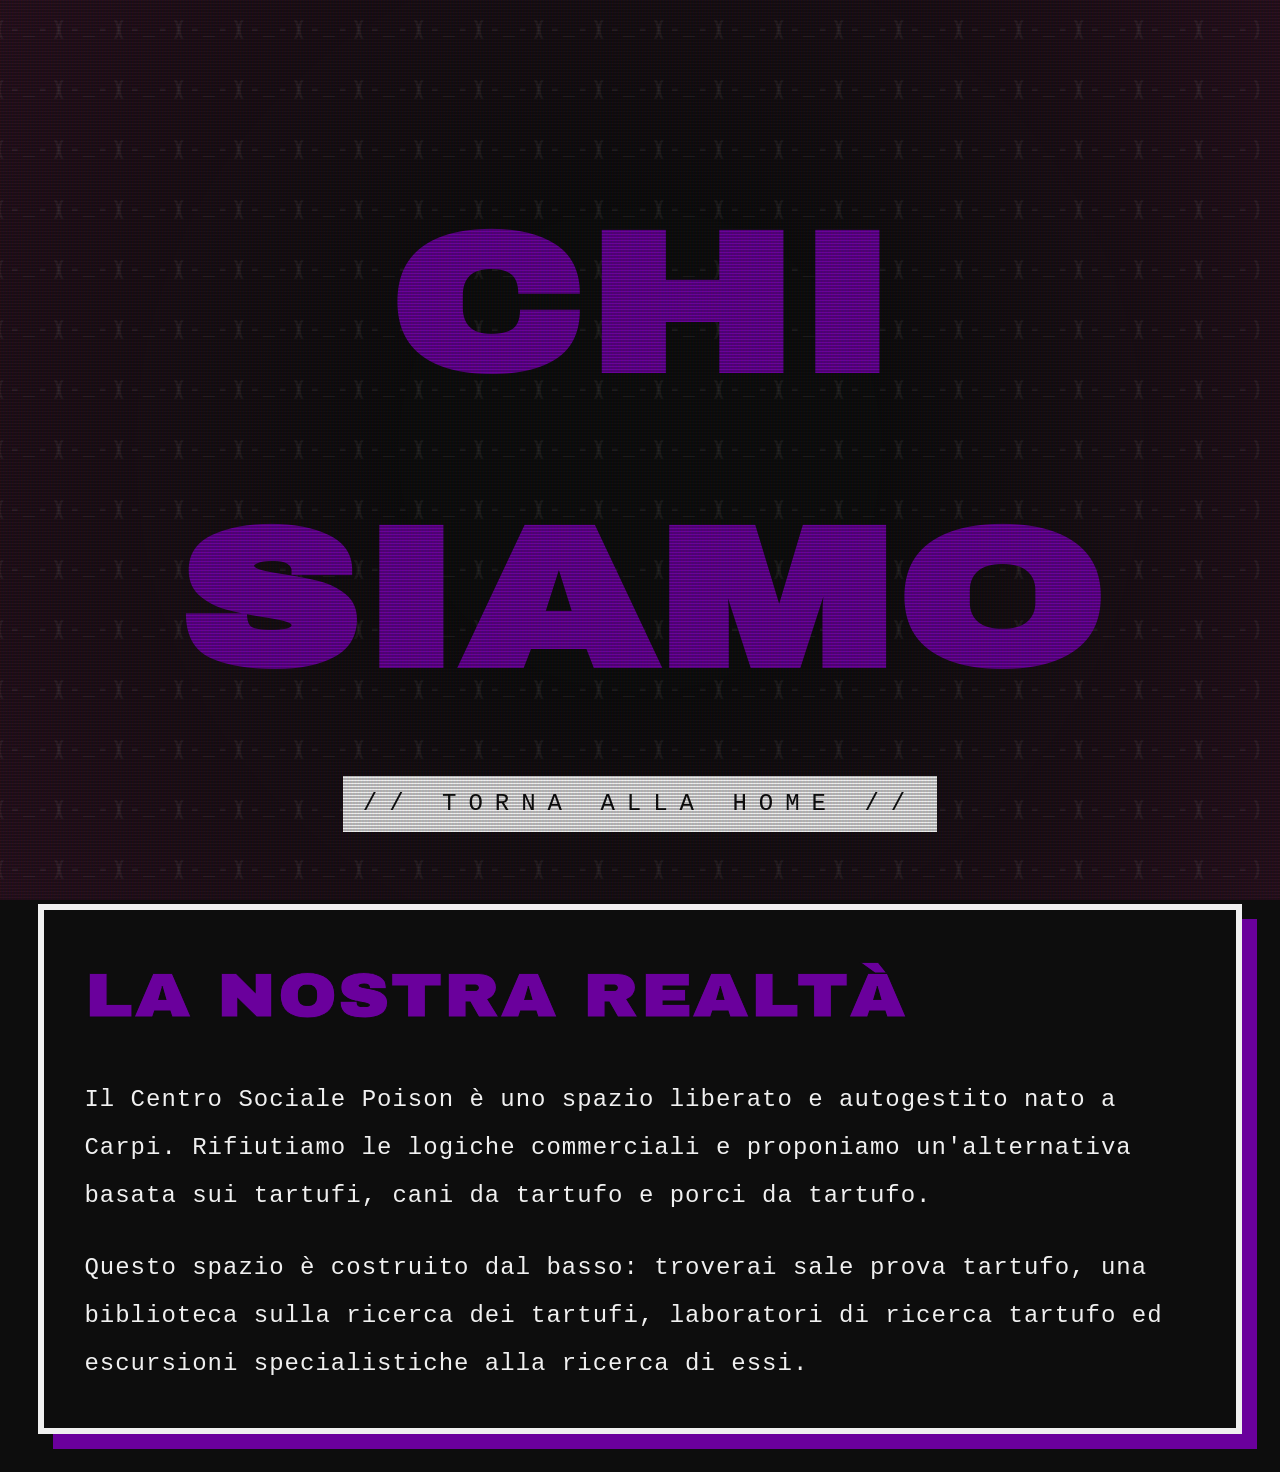
==== chi-siamo.html @ 4f27da20 "Add files via upload" ====
<!DOCTYPE html>
<html lang="it">

<head>
    <meta charset="UTF-8">
    <meta name="viewport" content="width=device-width, initial-scale=1.0">
    <title>Chi Siamo | POISON</title>
    <!-- Fallback font per lo Swiss Black 721 -->
    <link href="https://fonts.googleapis.com/css2?family=Archivo+Black&display=swap" rel="stylesheet">
    <link rel="stylesheet" href="style.css">
</head>

<body>
    <div id="ascii-loader" class="loader-overlay">
        <div class="loader-text" id="loader-eye">[-_-]</div>
    </div>

    <canvas id="vector-field"></canvas>
    <div class="crt-overlay"></div>

    <header class="main-header">
        <h1 class="glitch" data-text="CHI SIAMO">CHI SIAMO</h1>
        <br>
        <a href="index.html" class="subtitle" style="text-decoration: none; padding: 10px 20px;">// TORNA ALLA HOME
            //</a>
    </header>

    <main>
        <section class="manifesto brutal-box">
            <h2>LA NOSTRA REALTÀ</h2>
            <p>Il Centro Sociale Poison è uno spazio liberato e autogestito nato a Carpi. Rifiutiamo le logiche
                commerciali e proponiamo un'alternativa basata sui tartufi, cani da tartufo e porci da tartufo.</p>
            <br>
            <p>Questo spazio è costruito dal basso: troverai sale prova tartufo, una biblioteca sulla ricerca dei
                tartufi, laboratori di ricerca tartufo ed escursioni specialistiche alla ricerca di essi.</p>
        </section>
    </main>



    <script src="script.js"></script>
</body>

</html>
---- style.css ----
/* Design Brutalista per Centro Sociale Poison */

:root {
    --bg-color: #0d0d0d;
    --text-color: #f0f0f0;

    /* Colori Istituzionali Poison Carpi (Set 4 di Default) */
    --accent-1: #6A009C; /* Viola Scuro */
    --accent-2: #C72481; /* Magenta Chiaro */

    /* Font richiesto: Swiss Black 721 */
    --font-primary: 'Swis721 Blk BT', 'Swiss 721 Black', 'Archivo Black', 'Arial Black', sans-serif;
    --font-mono: 'Courier New', Courier, monospace;
}

* {
    margin: 0;
    padding: 0;
    box-sizing: border-box;
    cursor: crosshair;
    /* Cursore aggressivo */
}

body {
    background-color: var(--bg-color);
    color: var(--text-color);
    font-family: var(--font-primary);
    text-transform: uppercase;
    font-stretch: expanded;
    line-height: 1.5;
    letter-spacing: 2px;
    overflow-x: hidden;
    padding: 3vw;
    enable-background: var(--accent-1);
    lighting-color: var(--bg-color);
}

::selection {
    background-color: var(--accent-2);
    color: var(--bg-color);
}
::-moz-selection {
    background-color: var(--accent-2);
    color: var(--bg-color);
}

body::before {
    content: "";
    position: fixed;
    top: 0;
    left: 0;
    width: 100vw;
    height: 100vh;
    background: radial-gradient(circle at center, transparent 30%, var(--accent-2) 120%);
    opacity: 0.20;
    pointer-events: none;
    z-index: -3; /* Dietro il vector-field */
}

/* Campo Vettoriale Sfondo */
#vector-field {
    position: fixed;
    top: 0;
    left: 0;
    width: 100vw;
    height: 100vh;
    z-index: -2;
    pointer-events: none;
    opacity: 0.35;
}

/* Effetto Vecchio Schermo CRT */
.crt-overlay {
    position: fixed;
    top: 0;
    left: 0;
    width: 100vw;
    height: 100vh;
    background: linear-gradient(rgba(18, 16, 16, 0) 50%, rgba(0, 0, 0, 0.25) 50%), linear-gradient(90deg, rgba(255, 0, 0, 0.06), rgba(0, 255, 0, 0.02), rgba(0, 0, 255, 0.06));
    background-size: 100% 3px, 3px 100%;
    z-index: 1000;
    pointer-events: none;
    /* Lascia i click passare sotto */
}

/* Ascii Loader */
.loader-overlay {
    position: fixed;
    top: 0;
    left: 0;
    width: 100vw;
    height: 100vh;
    background-color: var(--bg-color);
    z-index: 9999;
    display: flex;
    justify-content: center;
    align-items: center;
    transition: opacity 0.5s ease;
}

.loader-overlay.hidden {
    opacity: 0;
    pointer-events: none;
}

.loader-text {
    font-size: 8rem;
    font-family: var(--font-mono);
    color: var(--accent-1);
    font-weight: bold;
    text-shadow: 5px 5px 0 var(--accent-2);
}

/* Link Box Wrapper */
.link-box {
    text-decoration: none;
    color: inherit;
    display: block;
}

/* Header */
.main-header {
    text-align: center;
    margin: 8vh 0;
}

.glitch {
    font-size: 18vw;
    position: relative;
    color: var(--accent-1);
    display: inline-block;
    letter-spacing: 0px;
    margin-bottom: -2vw;
    transform: scale(1.1, 0.85);
    /* Schiaccia e allarga */
}



.subtitle {
    font-family: var(--font-mono);
    font-size: 1.5rem;
    letter-spacing: 12px;
    color: var(--accent-2);
    background-color: var(--text-color);
    color: var(--bg-color);
    display: inline-block;
    padding: 5px 15px;
}

/* Sezioni Principali */
main {
    display: grid;
    grid-template-columns: 1fr;
    gap: 40px;
    max-width: 1400px;
    margin: 0 auto;
}

@media (min-width: 900px) {
    main {
        grid-template-columns: 1fr 1fr;
    }

    .manifesto,
    .link-box {
        grid-column: 1 / -1;
    }
}

.brutal-box {
    border: 6px solid var(--text-color);
    padding: 40px;
    background: var(--bg-color);
    box-shadow: 15px 15px 0 var(--accent-1);
    transition: transform 0.1s, box-shadow 0.1s;
    position: relative;
}

.brutal-box:hover {
    transform: translate(-5px, -5px);
    box-shadow: 20px 20px 0 var(--accent-2);
}

h2 {
    font-size: 4rem;
    margin-bottom: 30px;
    display: inline-block;
    -webkit-text-stroke: 1px var(--bg-color);
    color: var(--accent-1);
    transition: color 0.1s, transform 0.1s, text-shadow 0.2s;
    letter-spacing: 2px;
    transform: scale(1.1, 0.9);
    transform-origin: left center;
}

.brutal-box:hover h2 {
    text-shadow: 4px 4px 0 var(--accent-2);
}

p,
.event-list li,
address {
    font-family: var(--font-mono);
    font-size: 1.5rem;
    line-height: 2;
    /* Allunga l'interlinea */
    text-transform: none;
    letter-spacing: 1px;
}

/* Liste e Eventi */
.event-list {
    list-style: none;
}

.event-list li {
    padding: 20px 0;
    border-bottom: 3px solid var(--text-color);
    display: flex;
    flex-wrap: wrap;
    gap: 15px;
    align-items: center;
}

.event-list li:last-child {
    border-bottom: none;
}

.date {
    background: var(--text-color);
    color: var(--bg-color);
    padding: 5px 12px;
    font-family: var(--font-primary);
    font-size: 1.2rem;
}

/* Indirizzo */
address {
    font-style: normal;
    font-size: 2rem;
    background: var(--text-color);
    color: var(--bg-color);
    padding: 20px;
    display: inline-block;
    font-family: var(--font-primary);
    text-transform: uppercase;
}

/* Footer / Socials */
.socials {
    max-width: 1400px;
    margin: 40px auto;
    display: flex;
    flex-wrap: wrap;
    justify-content: space-around;
    align-items: center;
    gap: 20px;
}

.social-link {
    color: var(--text-color);
    text-decoration: none;
    font-size: 3rem;
    position: relative;
    transition: all 0.2s;
}

.social-link:hover {
    color: var(--accent-2);
    background: var(--text-color);
    padding: 0 10px;
}

/* Color Selector Styles */
.color-selector {
    position: fixed;
    bottom: 20px;
    right: 20px;
    padding: 10px;
    display: flex;
    gap: 10px;
    z-index: 9999;
    background: var(--bg-color);
    border-width: 3px;
    box-shadow: 5px 5px 0 var(--accent-1);
    transition: transform 0.2s, box-shadow 0.2s;
}

.color-selector:hover {
    transform: translate(-3px, -3px);
    box-shadow: 8px 8px 0 var(--accent-2);
}

.color-btn {
    width: 30px;
    height: 30px;
    background: linear-gradient(135deg, var(--c1) 50%, var(--c2) 50%);
    border: 2px solid var(--text-color);
    cursor: pointer;
    transition: transform 0.2s;
}

.color-btn:hover, .color-btn.active {
    transform: scale(1.1) translateY(-2px);
    border-color: #fff;
}
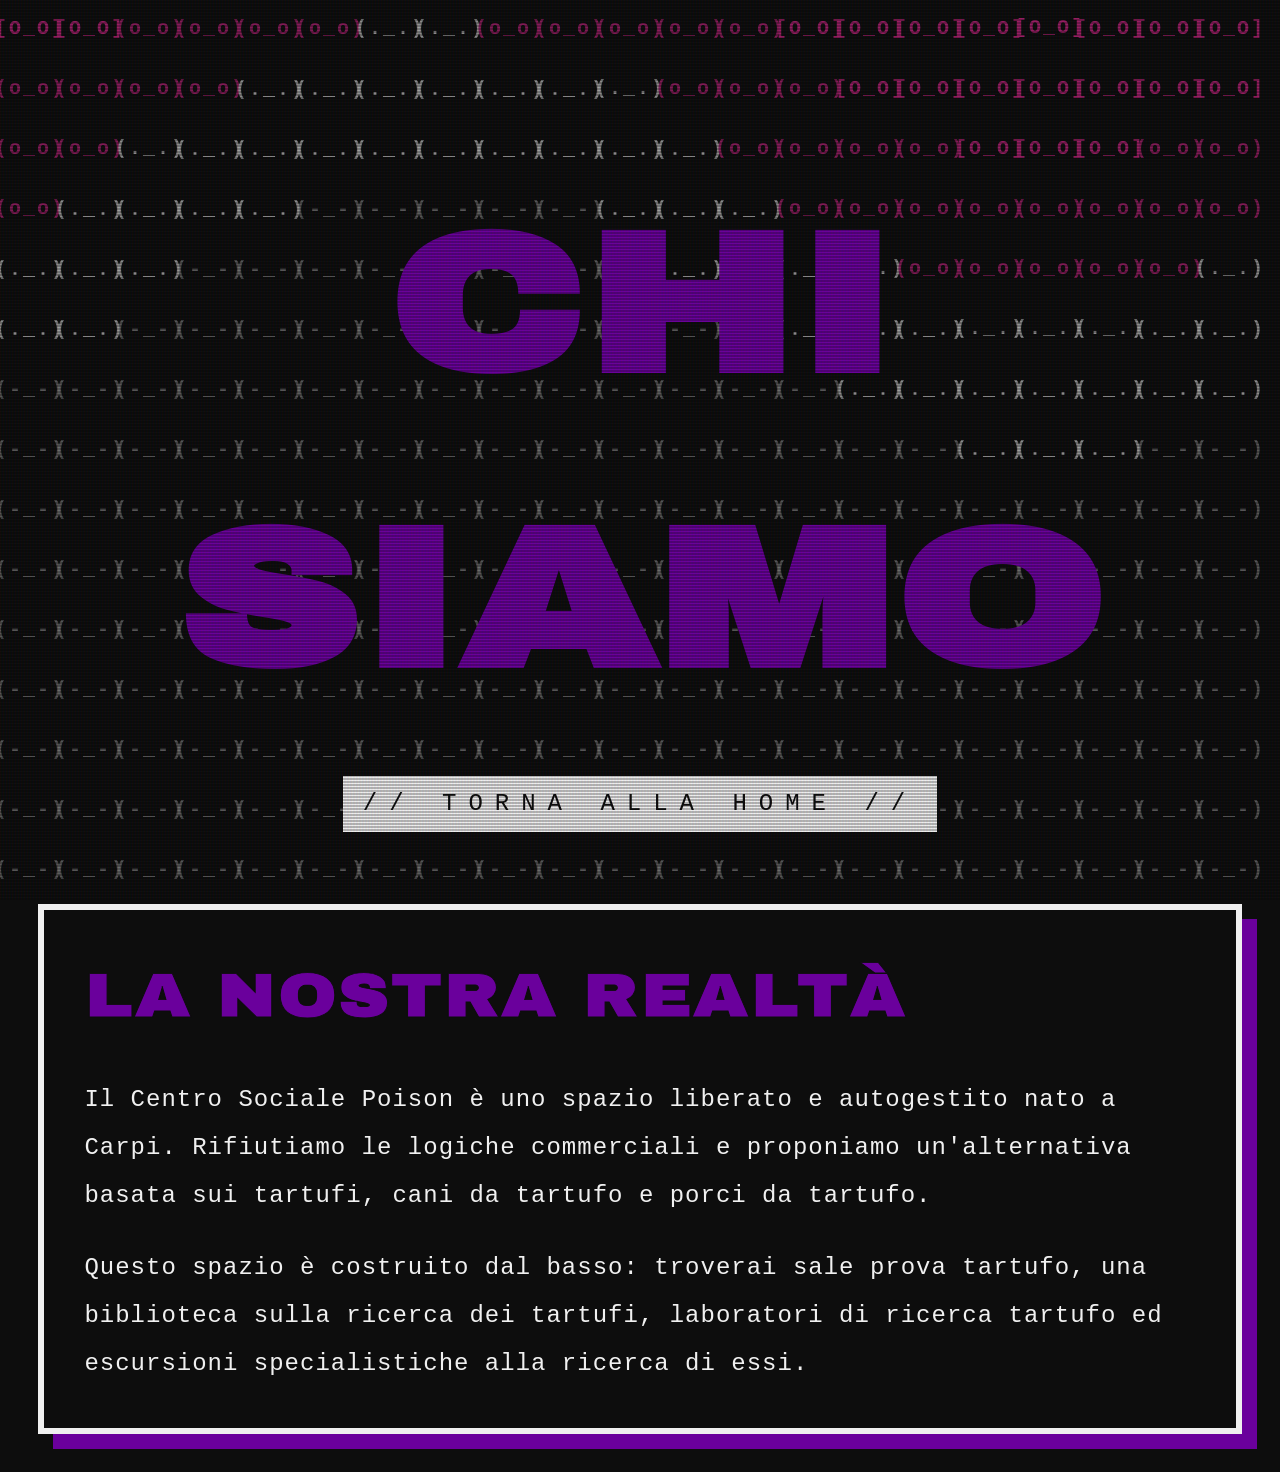
==== commit 386f9361: "Add files via upload" ====
--- a/chi-siamo.html
+++ b/chi-siamo.html
@@ -33,9 +33,6 @@
             <br>
             <p>Questo spazio è costruito dal basso: troverai sale prova tartufo, una biblioteca sulla ricerca dei
                 tartufi, laboratori di ricerca tartufo ed escursioni specialistiche alla ricerca di essi.</p>
-        </section>
-    </main>
-
 
 
     <script src="script.js"></script>
--- a/style.css
+++ b/style.css
@@ -44,18 +44,7 @@
     color: var(--bg-color);
 }
 
-body::before {
-    content: "";
-    position: fixed;
-    top: 0;
-    left: 0;
-    width: 100vw;
-    height: 100vh;
-    background: radial-gradient(circle at center, transparent 30%, var(--accent-2) 120%);
-    opacity: 0.20;
-    pointer-events: none;
-    z-index: -3; /* Dietro il vector-field */
-}
+/* Hue overlay removed as requested */
 
 /* Campo Vettoriale Sfondo */
 #vector-field {
@@ -66,7 +55,7 @@
     height: 100vh;
     z-index: -2;
     pointer-events: none;
-    opacity: 0.35;
+    opacity: 0.75;
 }
 
 /* Effetto Vecchio Schermo CRT */
@@ -135,7 +124,11 @@
     /* Schiaccia e allarga */
 }
 
-
+/* Titolo più piccolo per parole lunghe (es. SEQUENCER) */
+.glitch.glitch-small {
+    font-size: 12vw;
+    margin-bottom: 0vw;
+}
 
 .subtitle {
     font-family: var(--font-mono);
@@ -175,6 +168,7 @@
     box-shadow: 15px 15px 0 var(--accent-1);
     transition: transform 0.1s, box-shadow 0.1s;
     position: relative;
+    max-width: 100%;
 }
 
 .brutal-box:hover {
@@ -304,4 +298,194 @@
 .color-btn:hover, .color-btn.active {
     transform: scale(1.1) translateY(-2px);
     border-color: #fff;
+}
+
+
+
+/* Drum Machine Styles */
+#transport {
+    display: flex;
+    justify-content: center;
+    gap: 20px;
+    margin-bottom: 40px;
+    align-items: center;
+    flex-wrap: wrap;
+}
+
+.drum-control-btn {
+    background: var(--bg-color);
+    color: var(--text-color);
+    font-family: var(--font-mono);
+    font-size: 1.5rem;
+    font-weight: bold;
+    border: 3px solid var(--text-color);
+    padding: 10px 20px;
+    box-shadow: 5px 5px 0 var(--accent-1);
+    transition: transform 0.1s, box-shadow 0.1s;
+}
+
+.drum-control-btn:hover {
+    transform: translate(-3px, -3px);
+    box-shadow: 8px 8px 0 var(--accent-2);
+}
+
+.tempo-control {
+    font-family: var(--font-mono);
+    font-size: 1.2rem;
+    display: flex;
+    flex-direction: column;
+    align-items: center;
+    gap: 5px;
+}
+
+#bpm {
+    cursor: pointer;
+    accent-color: var(--accent-1);
+}
+
+.seq-row {
+    display: flex;
+    align-items: center;
+    margin-bottom: 25px;
+    gap: 20px;
+    width: 100%;
+    padding-right: 140px; /* Offset per bilanciare i 120px + 20px gap dell'etichetta sinistra */
+}
+
+.seq-label {
+    width: 120px;
+    text-align: right;
+    font-family: var(--font-primary);
+    font-size: 1.5rem;
+    color: var(--accent-1);
+    flex-shrink: 0;
+}
+
+.seq-steps {
+    display: flex;
+    gap: 4px;
+    flex-grow: 1;
+}
+
+.seq-step {
+    flex-grow: 1;
+    height: 70px;
+    background: var(--bg-color);
+    border: 3px solid var(--text-color);
+    transition: background 0.1s, transform 0.1s, box-shadow 0.1s;
+}
+
+.seq-step.beat-mark {
+    background: rgba(255, 255, 255, 0.15);
+}
+
+.seq-step:hover {
+    border-color: var(--accent-2);
+}
+
+.seq-step.active {
+    background: var(--text-color);
+    box-shadow: 3px 3px 0 var(--accent-1);
+    transform: translate(-2px, -2px);
+}
+
+.seq-step.current-step {
+    border-color: var(--accent-2) !important;
+    background: var(--accent-2);
+    box-shadow: 0 0 10px var(--accent-2);
+}
+
+/* =========================================
+   ADATTAMENTO MOBILE
+   ========================================= */
+@media (max-width: 900px) {
+    .seq-row {
+        padding-right: 0;
+    }
+    .seq-step {
+        height: 50px;
+    }
+    /* Hard-limit width */
+    html, body {
+        width: 100vw;
+        max-width: 100vw;
+        overflow-x: hidden;
+    }
+    
+    body {
+        padding: 5vw;
+    }
+
+    /* Riduciamo title per non sbrodolare */
+    .glitch {
+        font-size: 16vw;
+        letter-spacing: -2px;
+        transform: scale(1, 0.9);
+        overflow-wrap: break-word;
+        max-width: 100%;
+        margin-bottom: 20px;
+    }
+
+    .subtitle {
+        font-size: 1rem;
+        letter-spacing: 4px;
+        padding: 10px;
+        text-align: center;
+        max-width: 100%;
+        margin-bottom: 10px;
+    }
+
+    /* Le ombre fisse a 15px/20px spingono in fuori. Conteniamo il width della box */
+    .brutal-box {
+        padding: 20px;
+        border-width: 4px;
+        box-shadow: 8px 8px 0 var(--accent-1);
+        width: calc(100% - 10px);
+        margin-bottom: 5px; /* Spazio in basso */
+    }
+    
+    .brutal-box:hover {
+        transform: translate(-3px, -3px);
+        box-shadow: 11px 11px 0 var(--accent-2);
+    }
+
+    .socials {
+        flex-direction: column;
+        gap: 30px;
+        width: 100%;
+        margin: 40px 0;
+    }
+
+    .social-link {
+        font-size: 2rem;
+    }
+
+    h2 {
+        font-size: 2.2rem;
+        margin-bottom: 20px;
+        transform: scale(1, 0.95);
+        overflow-wrap: break-word;
+        max-width: 100%;
+    }
+
+    p, .event-list li, address {
+        font-size: 1.1rem;
+        word-break: break-word;
+        max-width: 100%;
+    }
+    
+    address {
+        font-size: 1.3rem;
+    }
+
+    .loader-text {
+        font-size: 4rem;
+    }
+
+    /* Permettiamo al color selector di wrappare */
+    .color-selector {
+        max-width: calc(100vw - 40px);
+        flex-wrap: wrap;
+        justify-content: flex-end;
+    }
 }
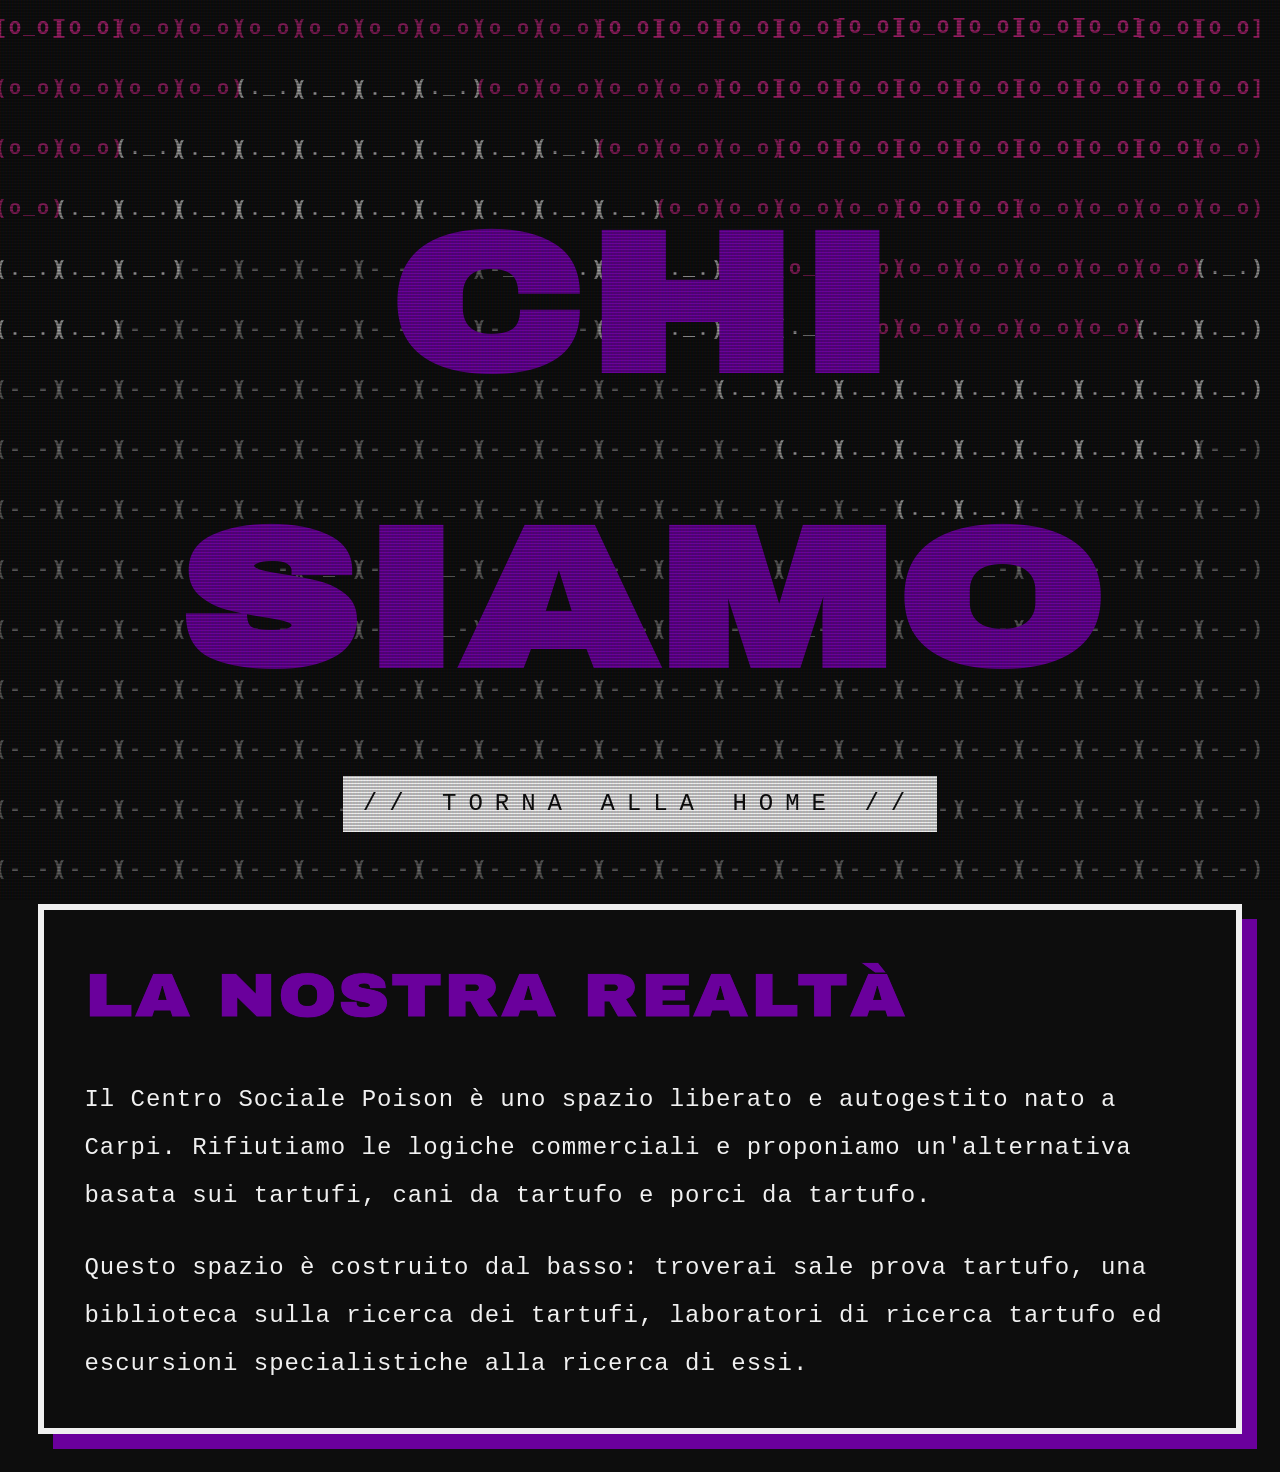
==== commit 3002917e: "Add files via upload" ====
--- a/chi-siamo.html
+++ b/chi-siamo.html
@@ -35,7 +35,7 @@
                 tartufi, laboratori di ricerca tartufo ed escursioni specialistiche alla ricerca di essi.</p>
 
 
-    <script src="script.js"></script>
+            <script src="script.js"></script>
 </body>
 
 </html>
--- a/style.css
+++ b/style.css
@@ -5,8 +5,10 @@
     --text-color: #f0f0f0;
 
     /* Colori Istituzionali Poison Carpi (Set 4 di Default) */
-    --accent-1: #6A009C; /* Viola Scuro */
-    --accent-2: #C72481; /* Magenta Chiaro */
+    --accent-1: #6A009C;
+    /* Viola Scuro */
+    --accent-2: #C72481;
+    /* Magenta Chiaro */
 
     /* Font richiesto: Swiss Black 721 */
     --font-primary: 'Swis721 Blk BT', 'Swiss 721 Black', 'Archivo Black', 'Arial Black', sans-serif;
@@ -39,6 +41,7 @@
     background-color: var(--accent-2);
     color: var(--bg-color);
 }
+
 ::-moz-selection {
     background-color: var(--accent-2);
     color: var(--bg-color);
@@ -295,7 +298,8 @@
     transition: transform 0.2s;
 }
 
-.color-btn:hover, .color-btn.active {
+.color-btn:hover,
+.color-btn.active {
     transform: scale(1.1) translateY(-2px);
     border-color: #fff;
 }
@@ -349,7 +353,8 @@
     margin-bottom: 25px;
     gap: 20px;
     width: 100%;
-    padding-right: 140px; /* Offset per bilanciare i 120px + 20px gap dell'etichetta sinistra */
+    padding-right: 140px;
+    /* Offset per bilanciare i 120px + 20px gap dell'etichetta sinistra */
 }
 
 .seq-label {
@@ -402,16 +407,19 @@
     .seq-row {
         padding-right: 0;
     }
+
     .seq-step {
         height: 50px;
     }
+
     /* Hard-limit width */
-    html, body {
+    html,
+    body {
         width: 100vw;
         max-width: 100vw;
         overflow-x: hidden;
     }
-    
+
     body {
         padding: 5vw;
     }
@@ -441,9 +449,10 @@
         border-width: 4px;
         box-shadow: 8px 8px 0 var(--accent-1);
         width: calc(100% - 10px);
-        margin-bottom: 5px; /* Spazio in basso */
-    }
-    
+        margin-bottom: 5px;
+        /* Spazio in basso */
+    }
+
     .brutal-box:hover {
         transform: translate(-3px, -3px);
         box-shadow: 11px 11px 0 var(--accent-2);
@@ -468,12 +477,14 @@
         max-width: 100%;
     }
 
-    p, .event-list li, address {
+    p,
+    .event-list li,
+    address {
         font-size: 1.1rem;
         word-break: break-word;
         max-width: 100%;
     }
-    
+
     address {
         font-size: 1.3rem;
     }
